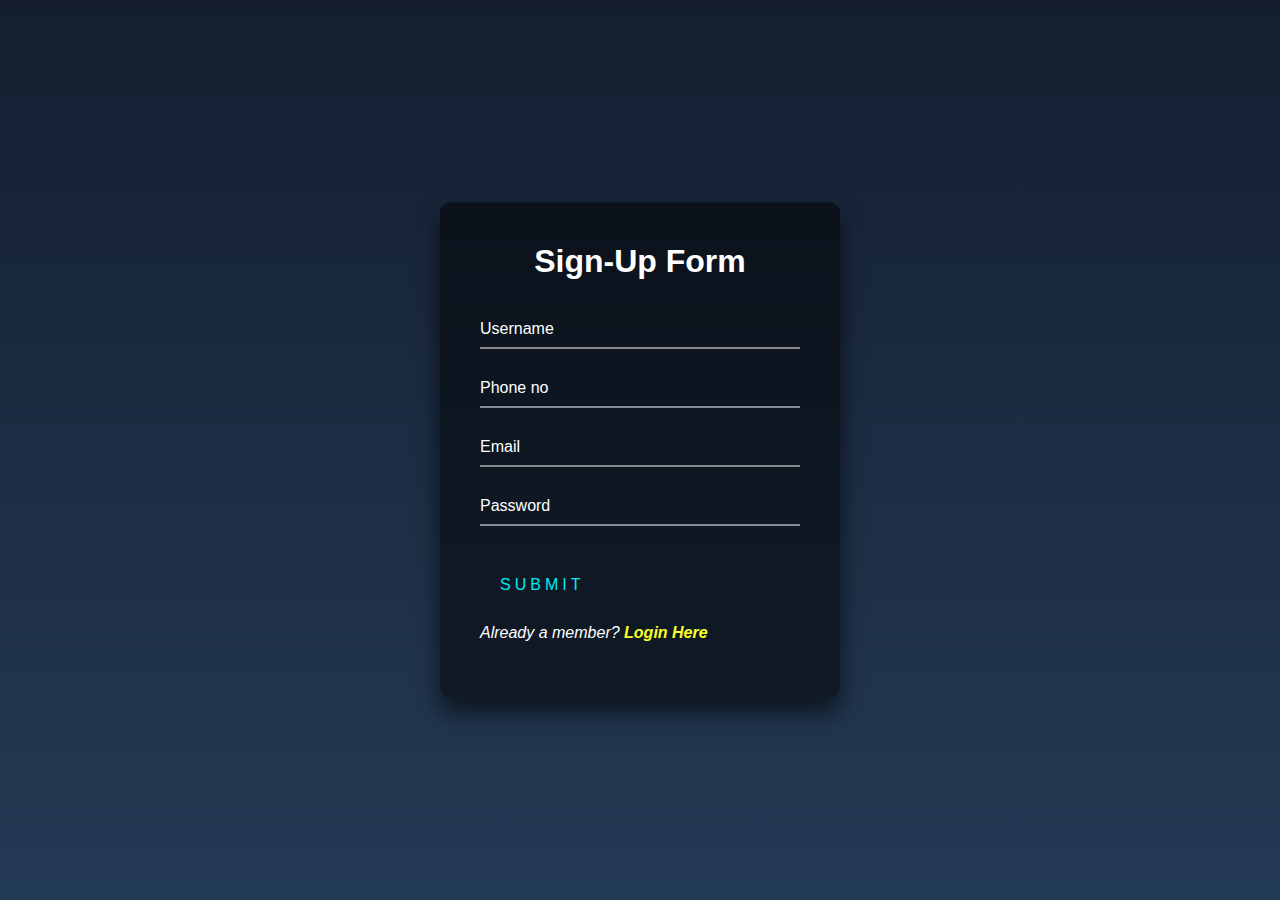
==== signin.html @ 84d47d8b "CSS Login form" ====
<!DOCTYPE html>
<html lang="en">
  <head>
    <meta charset="UTF-8" />
    <meta http-equiv="X-UA-Compatible" content="IE=edge" />
    <meta name="viewport" content="width=device-width, initial-scale=1.0" />
    <title>Sign up Form</title>
    <link rel="stylesheet" href="style.css" />
  </head>
  <body>
    <div class="login-box">
      <h1><b>Sign-Up Form</b></h1>
      <form>
        <div class="user-box">
          <input type="text" name="" required="" />
          <label>Username</label>
        </div>

        <div class="user-box">
          <input type="phone" name="" required="" />
          <label>Phone no</label>
        </div>

        <div class="user-box">
          <input type="text" name="" required="" />
          <label>Email</label>
        </div>

        <div class="user-box">
          <input type="password" name="" required="" />
          <label>Password</label>
        </div>
        <!-- <div class="user-box"> -->
        <!-- <td>Date fo Birth:</td> -->
        <!-- <input type="date" name="" required="" /> -->
        <!-- <label>DOB</label> -->

        <a class="submit" href="#">
          <span></span>
          <span></span>
          <span></span>
          <span></span>
          Submit
        </a>
      </form>
      <div class="existingMemberRedirect">
        <p>
          Already a member? <a href="index.html"><b>Login Here</b></a>
        </p>
      </div>
    </div>
  </body>
</html>
---- style.css ----
html {
  height: 100%;
}
body {
  margin: 0;
  padding: 0;
  font-family: sans-serif;
  background: linear-gradient(#141e30, #243b55);
}

.login-box {
  position: absolute;
  top: 50%;
  left: 50%;
  width: 400px;
  padding: 40px;
  transform: translate(-50%, -50%);
  background: rgba(0, 0, 0, 0.5);
  box-sizing: border-box;
  box-shadow: 0 15px 25px rgba(0, 0, 0, 0.6);
  border-radius: 10px;
}

.login-box h1 {
  margin: 0 0 30px;
  padding: 0;
  color: #fff;
  text-align: center;
}

.login-box .user-box {
  position: relative;
  margin-top: 20px;
}

.login-box .user-box input {
  width: 100%;
  padding: 10px 0;
  font-size: 16px;
  color: #fff;
  margin-bottom: 0px;
  border: none;
  border-bottom: 1px solid #fff;
  outline: none;
  background: transparent;
}

.login-box .user-box label {
  position: absolute;
  top: 0;
  left: 0;
  padding: 10px 0;
  font-size: 16px;
  color: #fff;
  pointer-events: none;
  transition: 0.5s;
}

.login-box .user-box input:focus ~ label,
.login-box .user-box input:valid ~ label {
  top: -20px;
  left: 0;
  color: #03e9f4;
  font-size: 12px;
}

/* input {
  width: 100%;
  padding: 10px 0;
  font-size: 16px;
  color: #fff;
  margin-bottom: 0px;
  border: none;
  outline: none;
  background: transparent;
} */

.login-box form a {
  position: relative;
  display: inline-block;
  padding: 10px 20px;
  color: #03e9f4;
  font-size: 16px;
  text-decoration: none;
  text-transform: uppercase;
  overflow: hidden;
  transition: 0.5s;
  margin-top: 40px;
  letter-spacing: 4px;
}

.submit:hover {
  background: #03e9f4;
  color: #fff;
  border-radius: 5px;
  box-shadow: 0 0 5px #03e9f4, 0 0 25px #03e9f4, 0 0 50px #03e9f4,
    0 0 100px #03e9f4;
}

.login-box a span {
  position: absolute;
  display: block;
}

.login-box a span:nth-child(1) {
  top: 0;
  left: -100%;
  width: 100%;
  height: 2px;
  background: linear-gradient(90deg, transparent, #03e9f4);
  animation: btn-anim1 1s linear infinite;
}

@keyframes btn-anim1 {
  0% {
    left: -100%;
  }
  50%,
  100% {
    left: 100%;
  }
}

.login-box a span:nth-child(2) {
  top: -100%;
  right: 0;
  width: 2px;
  height: 100%;
  background: linear-gradient(180deg, transparent, #03e9f4);
  animation: btn-anim2 1s linear infinite;
  animation-delay: 0.25s;
}

@keyframes btn-anim2 {
  0% {
    top: -100%;
  }
  50%,
  100% {
    top: 100%;
  }
}

.login-box a span:nth-child(3) {
  bottom: 0;
  right: -100%;
  width: 100%;
  height: 2px;
  background: linear-gradient(270deg, transparent, #03e9f4);
  animation: btn-anim3 1s linear infinite;
  animation-delay: 0.5s;
}

@keyframes btn-anim3 {
  0% {
    right: -100%;
  }
  50%,
  100% {
    right: 100%;
  }
}

.login-box a span:nth-child(4) {
  bottom: -100%;
  left: 0;
  width: 2px;
  height: 100%;
  background: linear-gradient(360deg, transparent, #03e9f4);
  animation: btn-anim4 1s linear infinite;
  animation-delay: 0.75s;
}

@keyframes btn-anim4 {
  0% {
    bottom: -100%;
  }
  50%,
  100% {
    bottom: 100%;
  }
}

.existingMemberRedirect {
  margin-top: 10px;
}

.existingMemberRedirect > p {
  color: #fff;
  font-style: italic;
}

p a :hover {
  background: #fbff27;
  color: rgb(163, 163, 163);
  border-radius: 2px;
  box-shadow: 0 0 5px #fbff27b2, 0 0 15px #fbff27b2, 0 0 30px #fbff27b2,
    0 0 100px #fbff27b2;
}

p a {
  font-size: 16px;
  text-decoration: none;
  transition: 0.5s;
}

.existingMemberRedirect a {
  color: #fbff27;
  text-decoration: none;
  font-weight: bold;
}
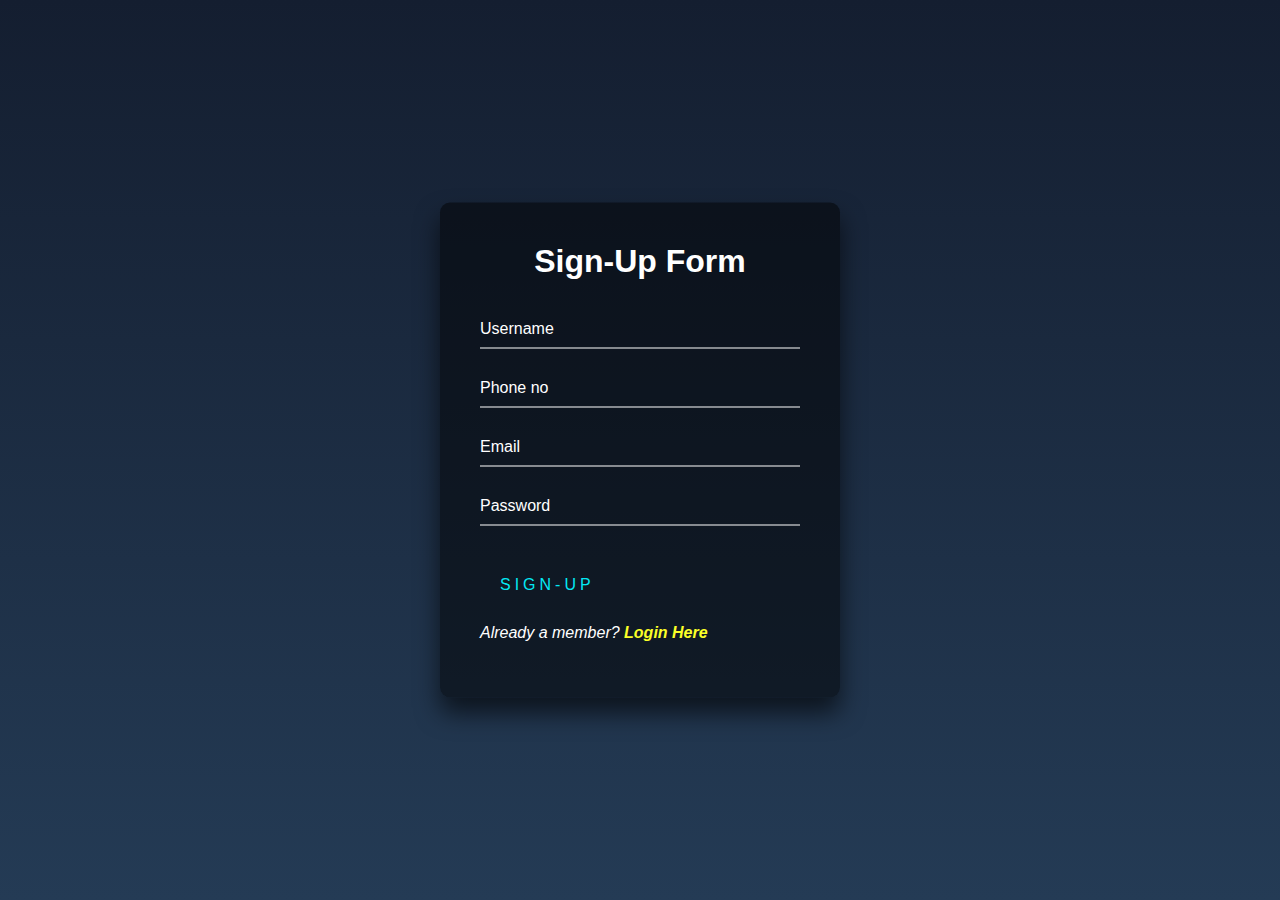
==== commit d1ba287d: "Tiny update" ====
--- a/signin.html
+++ b/signin.html
@@ -40,7 +40,7 @@
           <span></span>
           <span></span>
           <span></span>
-          Submit
+          Sign-Up
         </a>
       </form>
       <div class="existingMemberRedirect">
